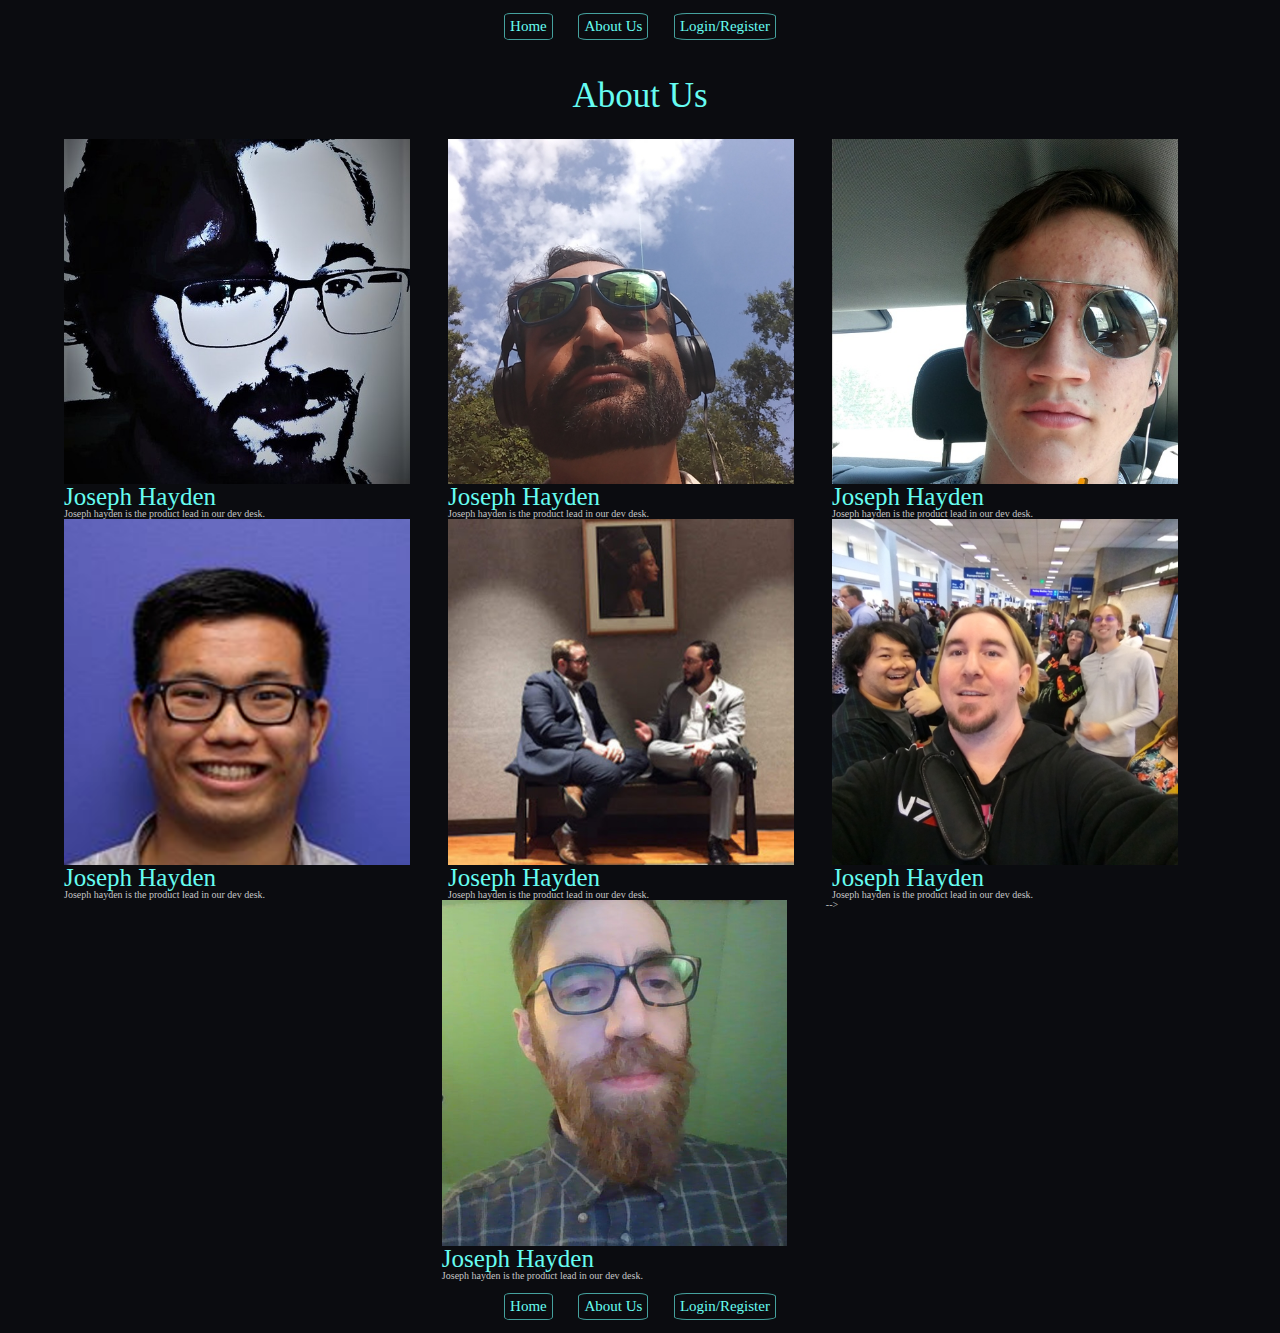
==== about.html @ 58eecb56 "began working on the about page. basic text added" ====
<!doctype html>

<html lang="en">

<head>
    <meta charset="utf-8">

    <title>About Us</title>
    <meta name="viewport" content="width=device-width, initial-scale=1.0">
    <link href="https://fonts.googleapis.com/css?family=Roboto|Rubik" rel="stylesheet">
    <link rel="stylesheet" href="css/index.css">

</head>

<body>
    <section class='topbar'>
        <nav>
            <a href="index.html">Home</a>
            <a href="about.html">About Us</a>
            <a href="https://components.ktjhan.now.sh/">Login/Register</a>
        </nav>
    </section>
    <div class="text-container">
        <h1>About Us</h1>
    </div>
    <section class="about">
        <div class='person'>
            <img class='imag' src='img/Joseph.jpg' alt='a picture of Joseph'>
            <div class='facts'>
                <h2>Joseph Hayden</h2>
                <p>Joseph hayden is the product lead in our dev desk.

                </p>
            </div>
        </div>
        <div class='person'>
            <img class='imag' src='img/carlo.jpg' alt='a picture of Carlo'>
            <div class='facts'>
                <h2>Joseph Hayden</h2>
                <p>Joseph hayden is the product lead in our dev desk.

                </p>
            </div>
        </div>
        <div class='person'>
            <img class='imag' src='img/Carter.jpg' alt='a picture of Carter'>
            <div class='facts'>
                <h2>Joseph Hayden</h2>
                <p>Joseph hayden is the product lead in our dev desk.

                </p>
            </div>
        </div>
        <div class='person'>
            <img class='imag' src='img/kavin.jpg' alt='a picture of Kavin'>
            <div class='facts'>
                <h2>Joseph Hayden</h2>
                <p>Joseph hayden is the product lead in our dev desk.

                </p>
            </div>
        </div>
        <div class='person'>
            <img class='imag' src='img/moses.jpg' alt='a picture of Moses'>
            <div class='facts'>
                <h2>Joseph Hayden</h2>
                <p>Joseph hayden is the product lead in our dev desk.

                </p>
            </div>
        </div>
        <div class='person'>
            <img class='imag' src='img/tim.jpg' alt='a picture Timothy'>
            <div class='facts'>
                <h2>Joseph Hayden</h2>
                <p>Joseph hayden is the product lead in our dev desk.

                </p>
            </div>
        </div>
        <div class='person'>
            <img class='imag' src='img/trevor.jpg' alt='a picture Trevor'>
            <div class='facts'>
                <h2>Joseph Hayden</h2>
                <p>Joseph hayden is the product lead in our dev desk.

                </p>
            </div>
        </div> -->
    </section>
    <footer>
        <nav id='bottom'>
            <a href="index.html">Home</a>
            <a href="about.html">About Us</a>
            <a href="https://components.ktjhan.now.sh/">Login/Register</a>
        </nav>
    </footer>
</body>

</html>
---- css/index.css ----
/* http://meyerweb.com/eric/tools/css/reset/ 
   v2.0 | 20110126
   License: none (public domain)
*/
html,
body,
div,
span,
applet,
object,
iframe,
h1,
h2,
h3,
h4,
h5,
h6,
p,
blockquote,
pre,
a,
abbr,
acronym,
address,
big,
cite,
code,
del,
dfn,
em,
img,
ins,
kbd,
q,
s,
samp,
small,
strike,
strong,
sub,
sup,
tt,
var,
b,
u,
i,
center,
dl,
dt,
dd,
ol,
ul,
li,
fieldset,
form,
label,
legend,
table,
caption,
tbody,
tfoot,
thead,
tr,
th,
td,
article,
aside,
canvas,
details,
embed,
figure,
figcaption,
footer,
header,
hgroup,
menu,
nav,
output,
ruby,
section,
summary,
time,
mark,
audio,
video {
  margin: 0;
  padding: 0;
  border: 0;
  font-size: 100%;
  font: inherit;
  vertical-align: baseline;
}
/* HTML5 display-role reset for older browsers */
article,
aside,
details,
figcaption,
figure,
footer,
header,
hgroup,
menu,
nav,
section {
  display: block;
}
body {
  line-height: 1;
}
ol,
ul {
  list-style: none;
}
blockquote,
q {
  quotes: none;
}
blockquote:before,
blockquote:after,
q:before,
q:after {
  content: '';
  content: none;
}
table {
  border-collapse: collapse;
  border-spacing: 0;
}
* {
  box-sizing: border-box;
}
html {
  font-size: 62.5%;
}
body {
  display: flex;
  flex-direction: column;
  background-color: #0B0C10;
  color: #C5C6C7;
}
h1 {
  color: #66FCF1;
  font-size: 3.5rem;
  border: 2% 0% 2% 0%;
}
img {
  width: 90%;
  height: auto;
}
.about {
  display: flex;
  flex-wrap: wrap;
  justify-content: center;
}
.person {
  width: 30%;
  display: flex;
  flex-wrap: wrap;
  flex-direction: column;
  justify-content: space-evenly;
}
.person .imag {
  display: flex;
  align-items: center;
  justify-content: center;
}
h2 {
  color: #66FCF1;
  font-size: 2.5rem;
  border: 2% 0% 2% 0%;
}
@media (max-width:800px) {
  h2 {
    font-size: 3rem;
  }
}
.text-container {
  font-size: 1.7rem;
  margin: 2% 30% 2% 30%;
  width: 40%;
  display: flex;
  justify-content: center;
}
@media (max-width:800px) {
  .text-container {
    width: 60vw;
    margin: 2% 20% 2% 20%;
    font-size: 2.3rem;
    line-height: 3rem;
  }
}
@media (max-width:500px) {
  .text-container {
    width: 90%;
    margin: 2% 5% 2% 5%;
    font-size: 2.3rem;
    line-height: 3rem;
  }
}
nav {
  font-size: 1.5rem;
  display: flex;
  flex-direction: row;
  justify-content: center;
}
nav a {
  color: #66FCF1;
  margin: 1%;
  padding: 5px;
  border: 1px solid #45A29E;
  border-radius: 12.5%;
  transition-duration: 0.2s;
  cursor: pointer;
  text-decoration: none;
}
nav a:hover {
  box-shadow: 0 12px 16px 0 rgba(0, 0, 0, 0.24), 0 17px 50px 0 rgba(0, 0, 0, 0.19);
  color: #C5C6C7;
  background-color: #1F2833;
}
.bottom {
  overflow: hidden;
  background-color: #0B0C10;
  position: fixed;
  bottom: 0;
  width: 0%;
}
.bottom a {
  float: left;
  display: block;
  color: #45A29E;
  text-align: center;
  padding: 14px 16px;
  text-decoration: none;
  font-size: 17px;
}
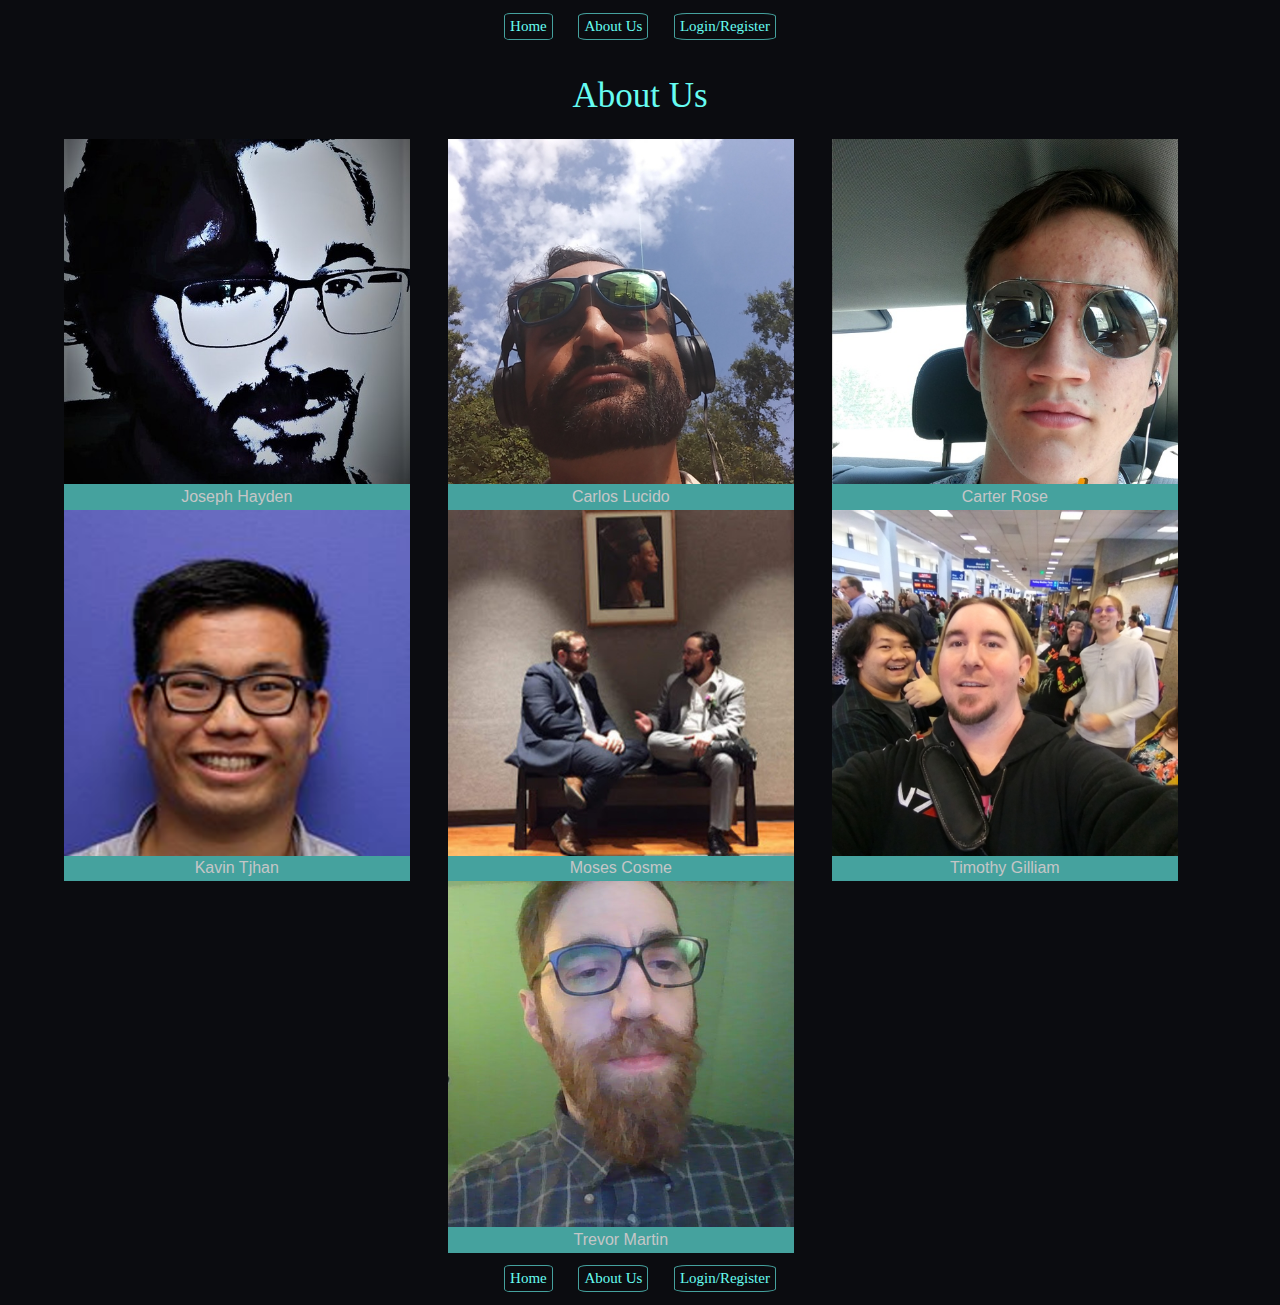
==== commit 3f60ae7f: "added "dropdown" menus for everyone" ====
--- a/about.html
+++ b/about.html
@@ -9,7 +9,7 @@
     <meta name="viewport" content="width=device-width, initial-scale=1.0">
     <link href="https://fonts.googleapis.com/css?family=Roboto|Rubik" rel="stylesheet">
     <link rel="stylesheet" href="css/index.css">
-
+    <script src='index.js'></script>
 </head>
 
 <body>
@@ -26,67 +26,79 @@
     <section class="about">
         <div class='person'>
             <img class='imag' src='img/Joseph.jpg' alt='a picture of Joseph'>
-            <div class='facts'>
-                <h2>Joseph Hayden</h2>
-                <p>Joseph hayden is the product lead in our dev desk.
+            <button onclick="myFunction('Joseph')" class="dropbtn">Joseph Hayden</button>
+            <div id="Joseph" class="dropdown-content">
+                <p>
+                    Joseph hayden is the product lead in our dev desk.
+                    <!-- Joseph hayden is the product lead in our dev desk.
+                    Joseph hayden is the product lead in our dev desk.
+                    Joseph hayden is the product lead in our dev desk.
+                    Joseph hayden is the product lead in our dev desk.
+                    Joseph hayden is the product lead in our dev desk.
+                    Joseph hayden is the product lead in our dev desk.
+                    Joseph hayden is the product lead in our dev desk.
+                    Joseph hayden is the product lead in our dev desk.
+                    Joseph hayden is the product lead in our dev desk.
+                    Joseph hayden is the product lead in our dev desk.
+                    Joseph hayden is the product lead in our dev desk.-->
 
                 </p>
             </div>
         </div>
         <div class='person'>
             <img class='imag' src='img/carlo.jpg' alt='a picture of Carlo'>
-            <div class='facts'>
-                <h2>Joseph Hayden</h2>
-                <p>Joseph hayden is the product lead in our dev desk.
-
+            <button onclick="myFunction('Carlos')" class="dropbtn">Carlos Lucido</button>
+            <div id='Carlos' class="dropdown-content">
+                <p>
+                    Backend Dev.
                 </p>
             </div>
         </div>
         <div class='person'>
             <img class='imag' src='img/Carter.jpg' alt='a picture of Carter'>
-            <div class='facts'>
-                <h2>Joseph Hayden</h2>
-                <p>Joseph hayden is the product lead in our dev desk.
-
+            <button onclick="myFunction('Carter')" class="dropbtn">Carter Rose</button>
+            <div id='Carter' class="dropdown-content">
+                <p>
+                    The one who made this page as well as Marketing page.
                 </p>
             </div>
         </div>
         <div class='person'>
             <img class='imag' src='img/kavin.jpg' alt='a picture of Kavin'>
-            <div class='facts'>
-                <h2>Joseph Hayden</h2>
-                <p>Joseph hayden is the product lead in our dev desk.
-
+            <button onclick="myFunction('kavin')" class="dropbtn">Kavin Tjhan</button>
+            <div id='kavin' class="dropdown-content">
+                <p>
+                    One of the React-2 Guys.
                 </p>
             </div>
         </div>
         <div class='person'>
             <img class='imag' src='img/moses.jpg' alt='a picture of Moses'>
-            <div class='facts'>
-                <h2>Joseph Hayden</h2>
-                <p>Joseph hayden is the product lead in our dev desk.
-
+            <button onclick="myFunction('moses')" class="dropbtn">Moses Cosme</button>
+            <div id='moses' class="dropdown-content">
+                <p>
+                    React-2 Guy 2:Electric Boogaloo.
                 </p>
             </div>
         </div>
         <div class='person'>
             <img class='imag' src='img/tim.jpg' alt='a picture Timothy'>
-            <div class='facts'>
-                <h2>Joseph Hayden</h2>
-                <p>Joseph hayden is the product lead in our dev desk.
-
+            <button onclick="myFunction('tim')" class="dropbtn">Timothy Gilliam</button>
+            <div id='tim' class="dropdown-content">
+                <p>
+                    One of the React-1 Guys.
                 </p>
             </div>
         </div>
         <div class='person'>
             <img class='imag' src='img/trevor.jpg' alt='a picture Trevor'>
-            <div class='facts'>
-                <h2>Joseph Hayden</h2>
-                <p>Joseph hayden is the product lead in our dev desk.
-
+            <button onclick="myFunction('trevor')" class="dropbtn">Trevor Martin</button>
+            <div id='trevor' class="dropdown-content">
+                <p>
+                    React-1 Guy 2: Electric Boogaloo.
                 </p>
             </div>
-        </div> -->
+        </div>
     </section>
     <footer>
         <nav id='bottom'>
@@ -95,6 +107,7 @@
             <a href="https://components.ktjhan.now.sh/">Login/Register</a>
         </nav>
     </footer>
+
 </body>
 
 </html>--- a/css/index.css
+++ b/css/index.css
@@ -234,3 +234,51 @@
   text-decoration: none;
   font-size: 17px;
 }
+.dropbtn {
+  background-color: #45A29E;
+  color: #C5C6C7;
+  padding: 1%;
+  font-size: 16px;
+  border: none;
+  cursor: pointer;
+  width: 90%;
+}
+.dropbtn:hover,
+.dropbtn:focus {
+  background-color: #66FCF1;
+  color: #0B0C10;
+}
+.dropdown {
+  position: relative;
+  display: flex;
+}
+.dropdown-content {
+  display: none;
+  position: absolute;
+  background-color: #f1f1f1;
+  width: 27%;
+  box-shadow: 0px 8px 16px 0px rgba(0, 0, 0, 0.2);
+  z-index: 1;
+  font-size: 150%;
+}
+@media (max-width:800px) {
+  .dropdown-content {
+    font-size: 1.3rem;
+  }
+}
+@media (max-width:500px) {
+  .dropdown-content {
+    font-size: 1.3rem;
+  }
+}
+.dropdown-content p {
+  color: black;
+  padding: 12px 16px;
+  text-decoration: none;
+  white-space: pre-line;
+  display: flex;
+}
+.show {
+  display: flex;
+  justify-content: center;
+}
